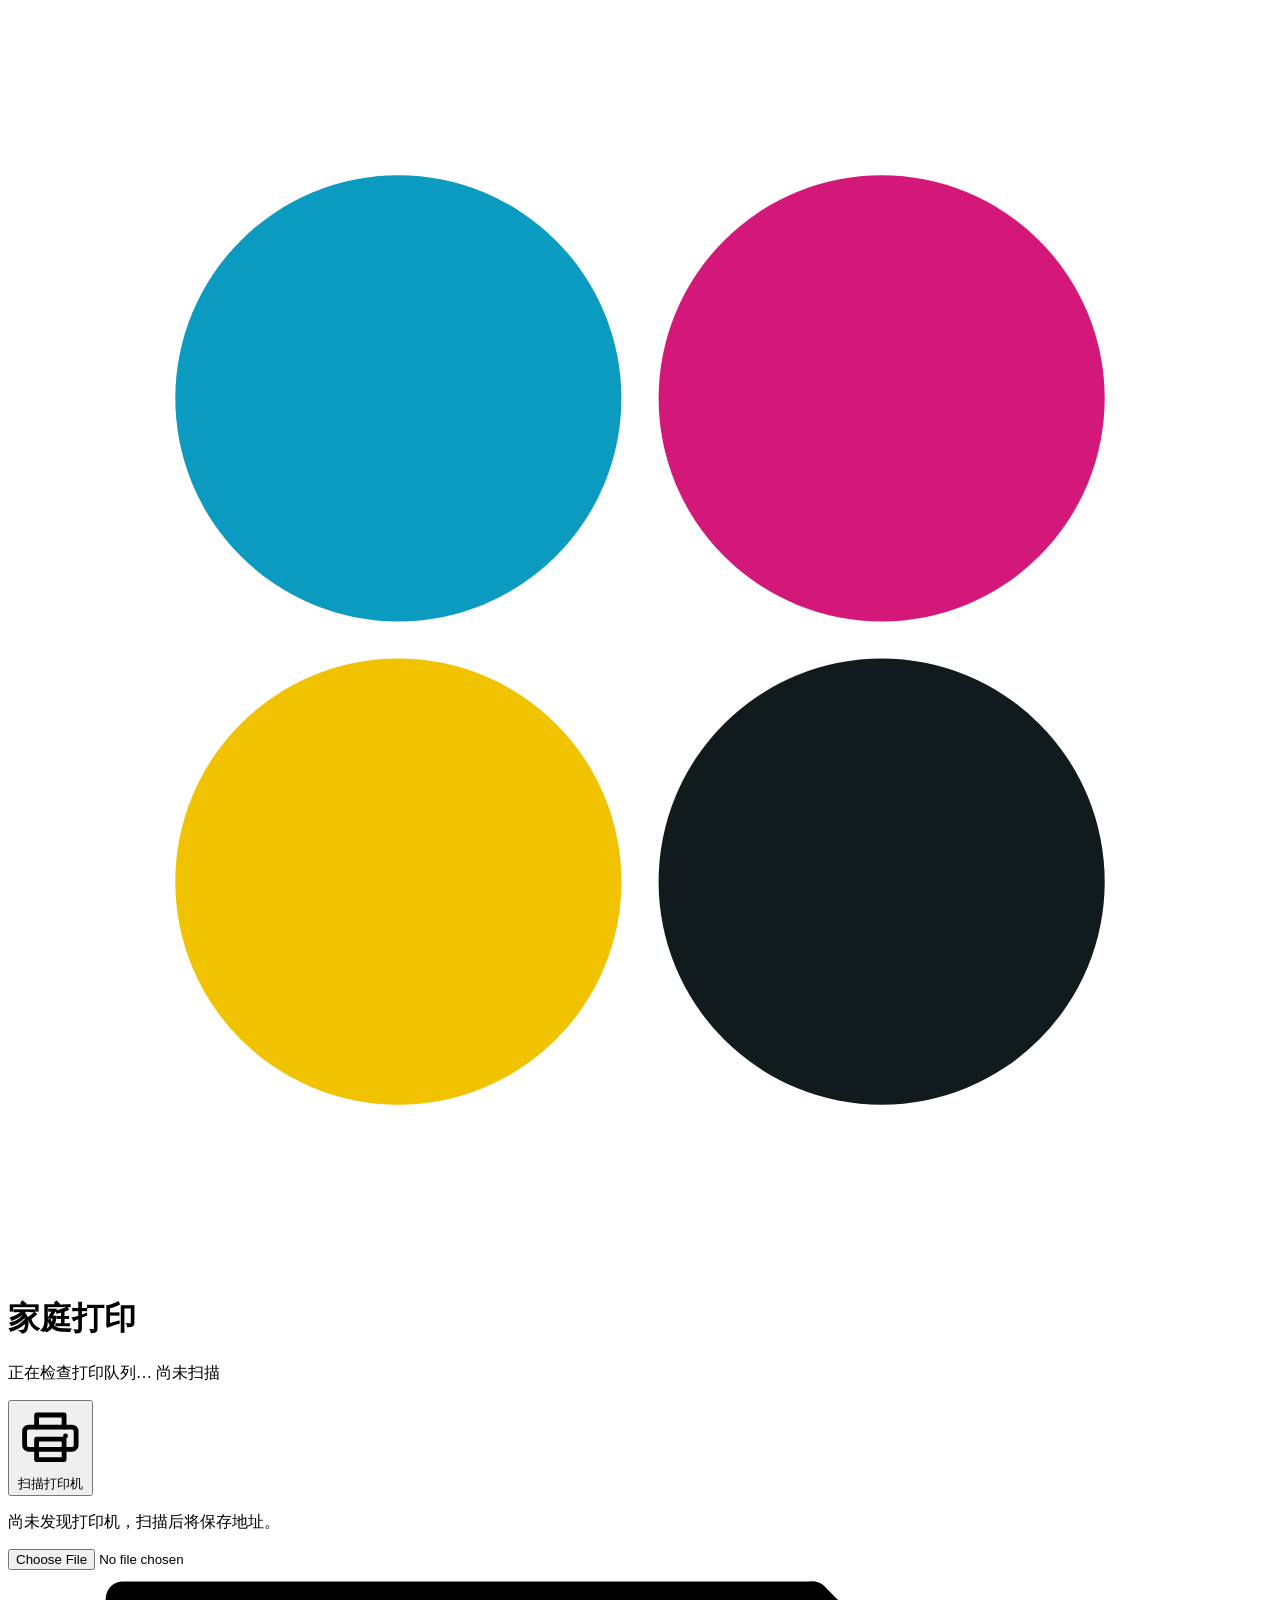
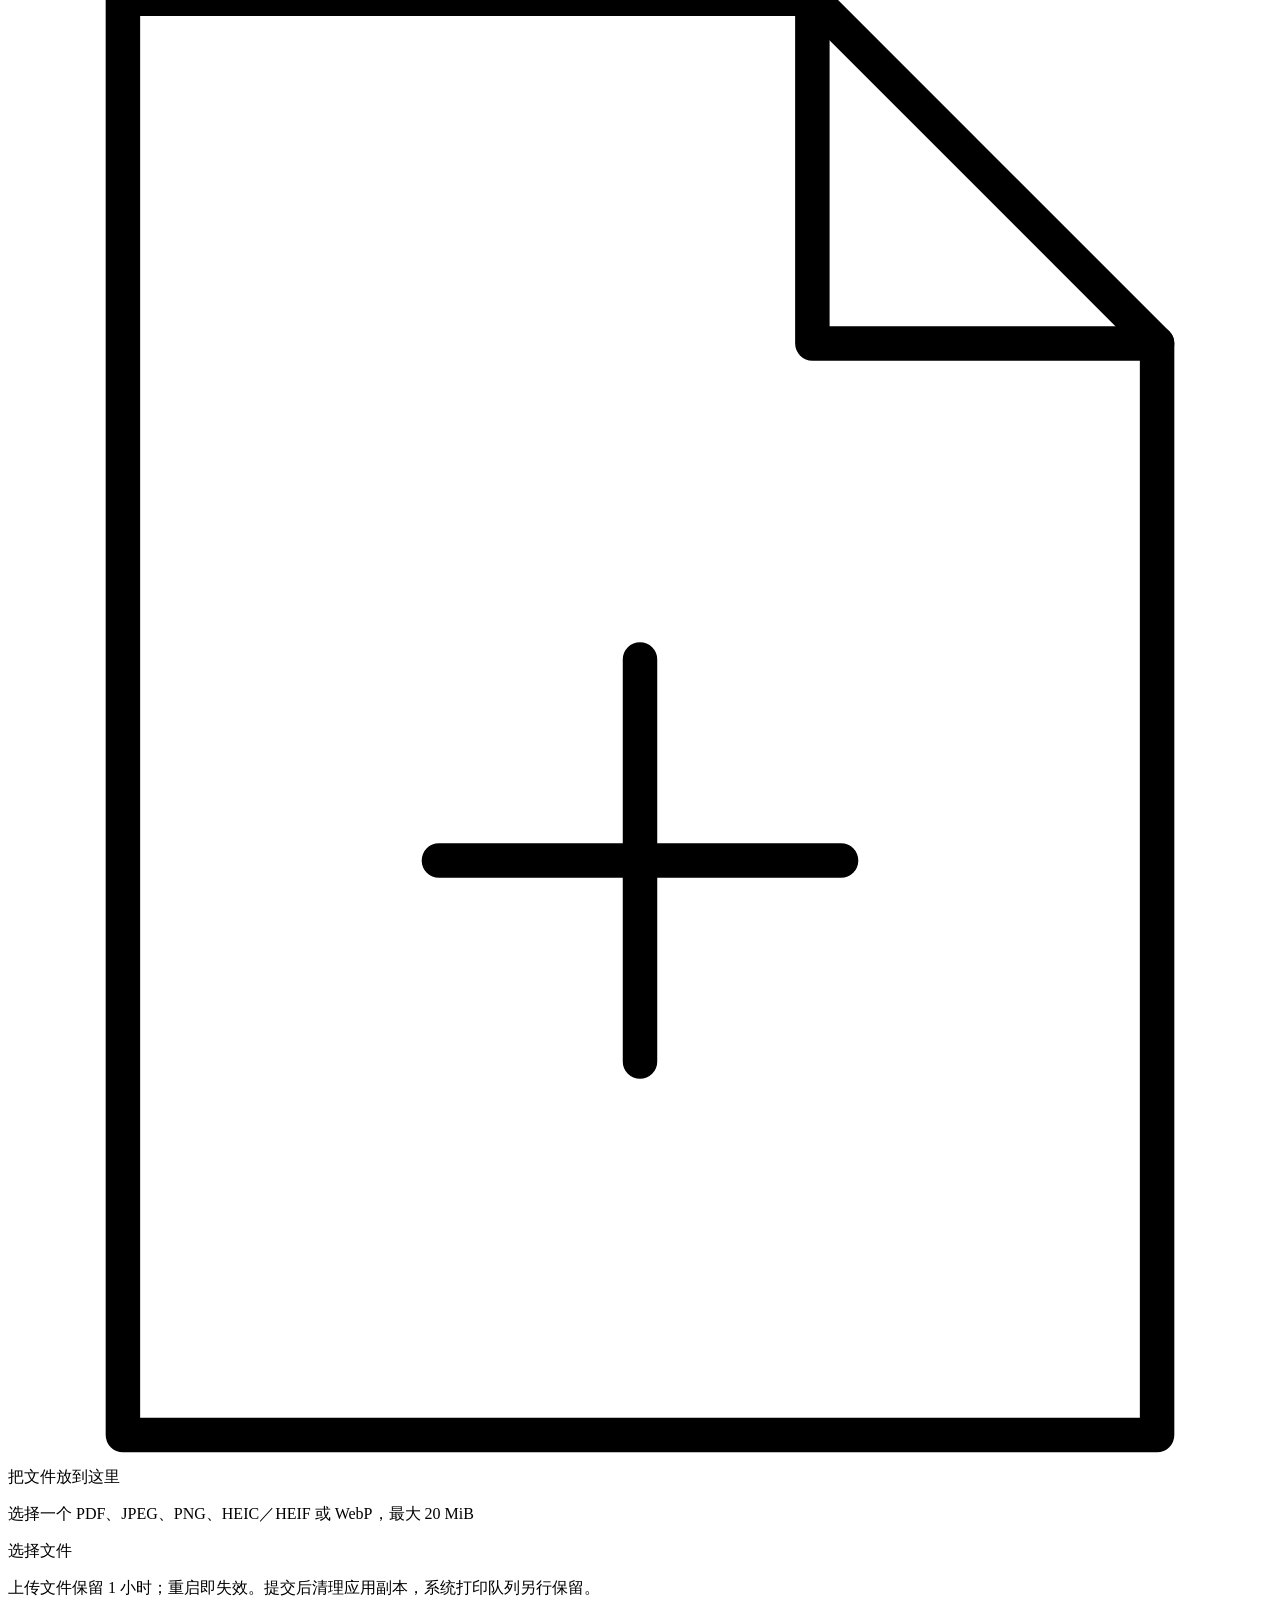
==== internal/web/index.html @ ac0587aa "add: init" ====
<!doctype html>
<html lang="zh-CN">
<head>
<meta charset="utf-8">
<meta name="viewport" content="width=device-width, initial-scale=1, viewport-fit=cover">
<meta name="theme-color" content="#E9EBE6">
<title>家庭打印 · 上传与设置</title>
<link rel="stylesheet" href="/style.css">
</head>
<body>

<main class="app">

  <header class="masthead">
    <div class="brand">
      <svg class="regmark" viewBox="0 0 34 34" aria-hidden="true">
        <circle cx="10.5" cy="10.5" r="6" fill="#0B9AC0"/>
        <circle cx="23.5" cy="10.5" r="6" fill="#D4187A"/>
        <circle cx="10.5" cy="23.5" r="6" fill="#F0C200"/>
        <circle cx="23.5" cy="23.5" r="6" fill="#111A1C"/>
      </svg>
      <div>
        <h1>家庭打印</h1>
        <p class="printer"><span class="led" aria-hidden="true"></span><span id="printerState">正在检查打印队列…</span> <span class="ip" id="printerAddress">尚未扫描</span></p>
      </div>
    </div>

    <button type="button" class="rescan" id="recheckBtn">
      <svg class="rescan-icon" viewBox="0 0 20 20" fill="none" stroke="currentColor"
           stroke-width="1.4" stroke-linecap="round" stroke-linejoin="round" aria-hidden="true">
        <path d="M6 7V3.5h8V7"/>
        <rect x="2.5" y="7" width="15" height="6.5" rx="1.2"/>
        <path d="M6 10.5h8v6H6z"/>
        <path d="M14.4 9.6h.01"/>
      </svg>
      <span id="recheckLabel">扫描打印机</span>
    </button>
  </header>

  <p id="printerReason" role="status"></p>
  <p id="discoveryStatus" role="status">尚未发现打印机，扫描后将保存地址。</p>
  <div class="layout" id="layout">

    <!-- 左列：上传 / 文件预览 -->
    <div>
      <div class="stage" id="stage">
        <input class="sr-only" type="file" id="file" accept="application/pdf,image/jpeg,image/png,image/heic,image/heif,image/webp,.heic,.heif">

        <label class="paper empty" id="empty" for="file">
          <span class="crop tl"></span><span class="crop tr"></span>
          <span class="crop bl"></span><span class="crop br"></span>

          <svg class="sheet-icon" viewBox="0 0 44 52" fill="none" stroke="currentColor"
               stroke-width="1.2" stroke-linejoin="round" stroke-linecap="round" aria-hidden="true">
            <path d="M4 1h24l12 12v38H4z"/>
            <path d="M28 1v12h12"/>
            <path d="M22 24v14M15 31h14"/>
          </svg>

          <span class="empty-title">把文件放到这里</span>
          <p class="empty-sub">选择一个 PDF、JPEG、PNG、HEIC／HEIF 或 WebP，最大 20 MiB</p>
          <span class="sheet-cta">选择文件</span>
          <p class="sheet-note">上传文件保留 1 小时；重启即失效。提交后清理应用副本，系统打印队列另行保留。</p>
        </label>

        <div class="paper filled" id="filled" hidden>
          <span class="crop tl"></span><span class="crop tr"></span>
          <span class="crop bl"></span><span class="crop br"></span>

          <div class="preview" id="preview"></div>

          <div class="filemeta" id="filemeta">
            <p class="fname" id="fname"></p>
            <p class="fsub" id="fsub"></p>
          </div>

          <div class="fileacts">
            <button type="button" class="ghost" id="replaceBtn">更换文件</button>
            <button type="button" class="ghost danger" id="removeBtn">移除</button>
          </div>
        </div>
      </div>

      <p class="file-err" id="fileErr" role="alert" hidden></p>
      <p class="sr-only" id="queueStatus" role="status" aria-live="polite"></p>
    </div>

    <!-- 右列：打印设置 -->
    <section class="panel" id="panel" hidden aria-labelledby="panelTitle">
      <h2 id="panelTitle">打印设置</h2>

      <div class="rows">
        <div class="row">
          <label class="row-label" for="size">尺寸</label>
          <div class="field">
            <select id="size" aria-label="纸张尺寸"></select>
          </div>
        </div>

        <div class="row" id="rangeRow" hidden>
          <label class="row-label" for="rangeMode">打印范围</label>
          <div class="field">
            <select id="rangeMode">
              <option value="all">全部页面</option>
              <option value="custom">指定页码</option>
            </select>
          </div>
        </div>

        <div class="row" id="pageRow" hidden>
          <label class="row-label" for="rangeText">页码</label>
          <div class="field">
            <input type="text" class="range-input" id="rangeText" placeholder="1-3, 5" autocomplete="off" spellcheck="false">
          </div>
        </div>
        <p class="err" id="rangeErr" hidden></p>

        <div class="row">
          <label class="row-label" for="copies">份数</label>
          <div class="field">
            <div class="stepper">
              <button type="button" id="minus" aria-label="减少份数">−</button>
              <input type="text" inputmode="numeric" id="copies" value="1" readonly aria-label="份数">
              <button type="button" id="plus" aria-label="增加份数">＋</button>
            </div>
          </div>
        </div>

        <div class="row">
          <label class="row-label" for="color">色彩</label>
          <div class="field">
            <select id="color"></select>
          </div>
        </div>
        <p class="hint" id="colorHint">将内容以黑白或灰度打印；实际用墨由打印机决定。</p>

        <div class="row">
          <label class="row-label" for="duplex">双面</label>
          <div class="field">
            <select id="duplex"></select>
          </div>
        </div>
        <p class="hint" id="duplexHint">每张纸只印一面，用纸最多。</p>

        <details class="glossary">
          <summary>长边、短边是什么意思</summary>
          <div class="glossary-body">
            <dl>
              <div>
                <dt>单面</dt>
                <dd>每张纸只印一面，背面空着。</dd>
              </div>
              <div>
                <dt>双面 · 长边翻转</dt>
                <dd>沿纸张的实际长边翻面。竖向文档通常像翻书左右翻。</dd>
              </div>
              <div>
                <dt>双面 · 短边翻转</dt>
                <dd>沿纸张的实际短边翻面。竖向文档通常上下翻。</dd>
              </div>
            </dl>
            <p class="note">横向文档的翻阅方向相反。长／短边始终指纸张的实际边；仅提供驱动支持的双面选项。</p>

            <svg class="flip" viewBox="0 0 320 158" role="img"
                 aria-label="长边翻转时页面左右翻动，短边翻转时页面上下翻动">
              <defs>
                <marker id="ah" viewBox="0 0 10 10" refX="9" refY="5"
                        markerWidth="6" markerHeight="6" orient="auto-start-reverse">
                  <path d="M0 0 L10 5 L0 10 z" fill="currentColor"/>
                </marker>
              </defs>

              <g>
                <rect class="sheetline" x="30" y="38" width="64" height="88" rx="1"/>
                <line class="fold" x1="62" y1="38" x2="62" y2="126"/>
                <path class="arrow" d="M40 27 Q62 9 84 27" marker-end="url(#ah)"/>
                <text x="62" y="150" text-anchor="middle">竖向长边 · 左右翻</text>
              </g>

              <g>
                <rect class="sheetline" x="206" y="38" width="64" height="88" rx="1"/>
                <line class="fold" x1="206" y1="82" x2="270" y2="82"/>
                <path class="arrow" d="M198 48 Q182 82 198 116" marker-end="url(#ah)"/>
                <text x="238" y="150" text-anchor="middle">竖向短边 · 上下翻</text>
              </g>
            </svg>
          </div>
        </details>
      </div>
    </section>

  </div>
</main>

<!-- 底部：打印工单 + 主操作 -->
<div class="dock" id="dock" hidden>
  <div class="dock-inner">
    <div class="ticket">
      <p class="ticket-main" id="ticketMain">A4 · 单色（黑白／灰度） · 1 份</p>
      <p class="ticket-sub" id="ticketSub">1 页 · 1 张纸</p>
    </div>
    <button class="primary" id="printBtn" disabled>打印</button>
  </div>
</div>

<dialog class="dlg" id="dlg" aria-labelledby="dlgTitle">
  <div class="dlg-view" id="viewConfirm">
    <h2 id="dlgTitle">确认打印</h2>
    <dl class="recap" id="recap"></dl>
    <p class="dlg-note" id="dlgNote">确认后提交到本机打印队列；实际输出请查看打印机。</p>
    <div class="dlg-actions">
      <button type="button" class="ghost" id="cancelBtn">取消</button>
      <button type="button" class="primary" id="confirmBtn">确认打印</button>
    </div>
  </div>

  <div class="dlg-view" id="viewSending" hidden>
    <div class="spinner" aria-hidden="true"></div>
    <p class="dlg-msg" role="status">正在提交到打印队列…</p>
  </div>

  <div class="dlg-view" id="viewDone" hidden>
    <svg class="check" viewBox="0 0 40 40" fill="none" stroke="currentColor"
         stroke-width="2" stroke-linecap="round" stroke-linejoin="round" aria-hidden="true">
      <circle cx="20" cy="20" r="18" stroke-opacity=".35"/>
      <path d="M12 20.5l5.5 5.5L28 15"/>
    </svg>
    <p class="dlg-msg" role="status">已提交到打印队列</p>
    <p class="dlg-note"><span id="jobStatus">正在查询任务状态…</span></p>
    <div class="dlg-actions">
      <button type="button" class="primary" id="doneBtn">完成</button>
    </div>
  </div>
</dialog>

<script src="/app.js" defer></script>
</body>
</html>
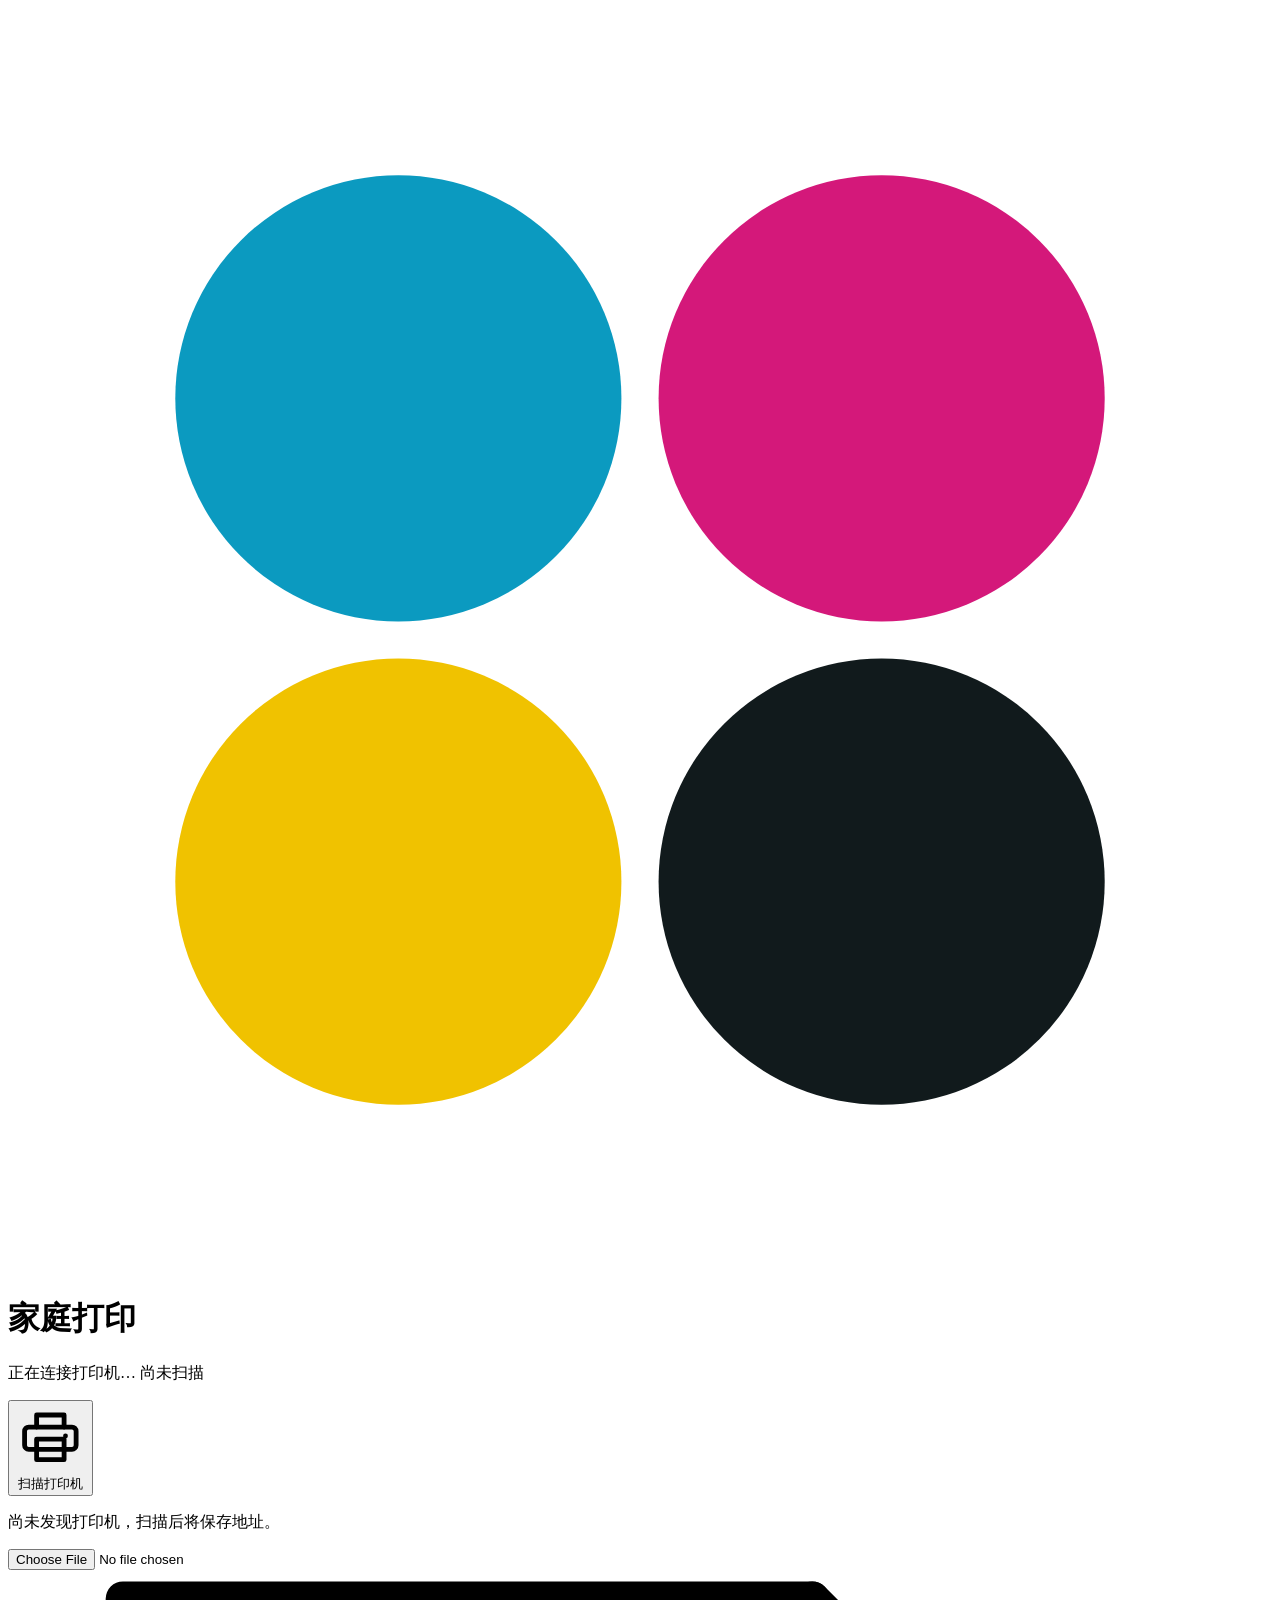
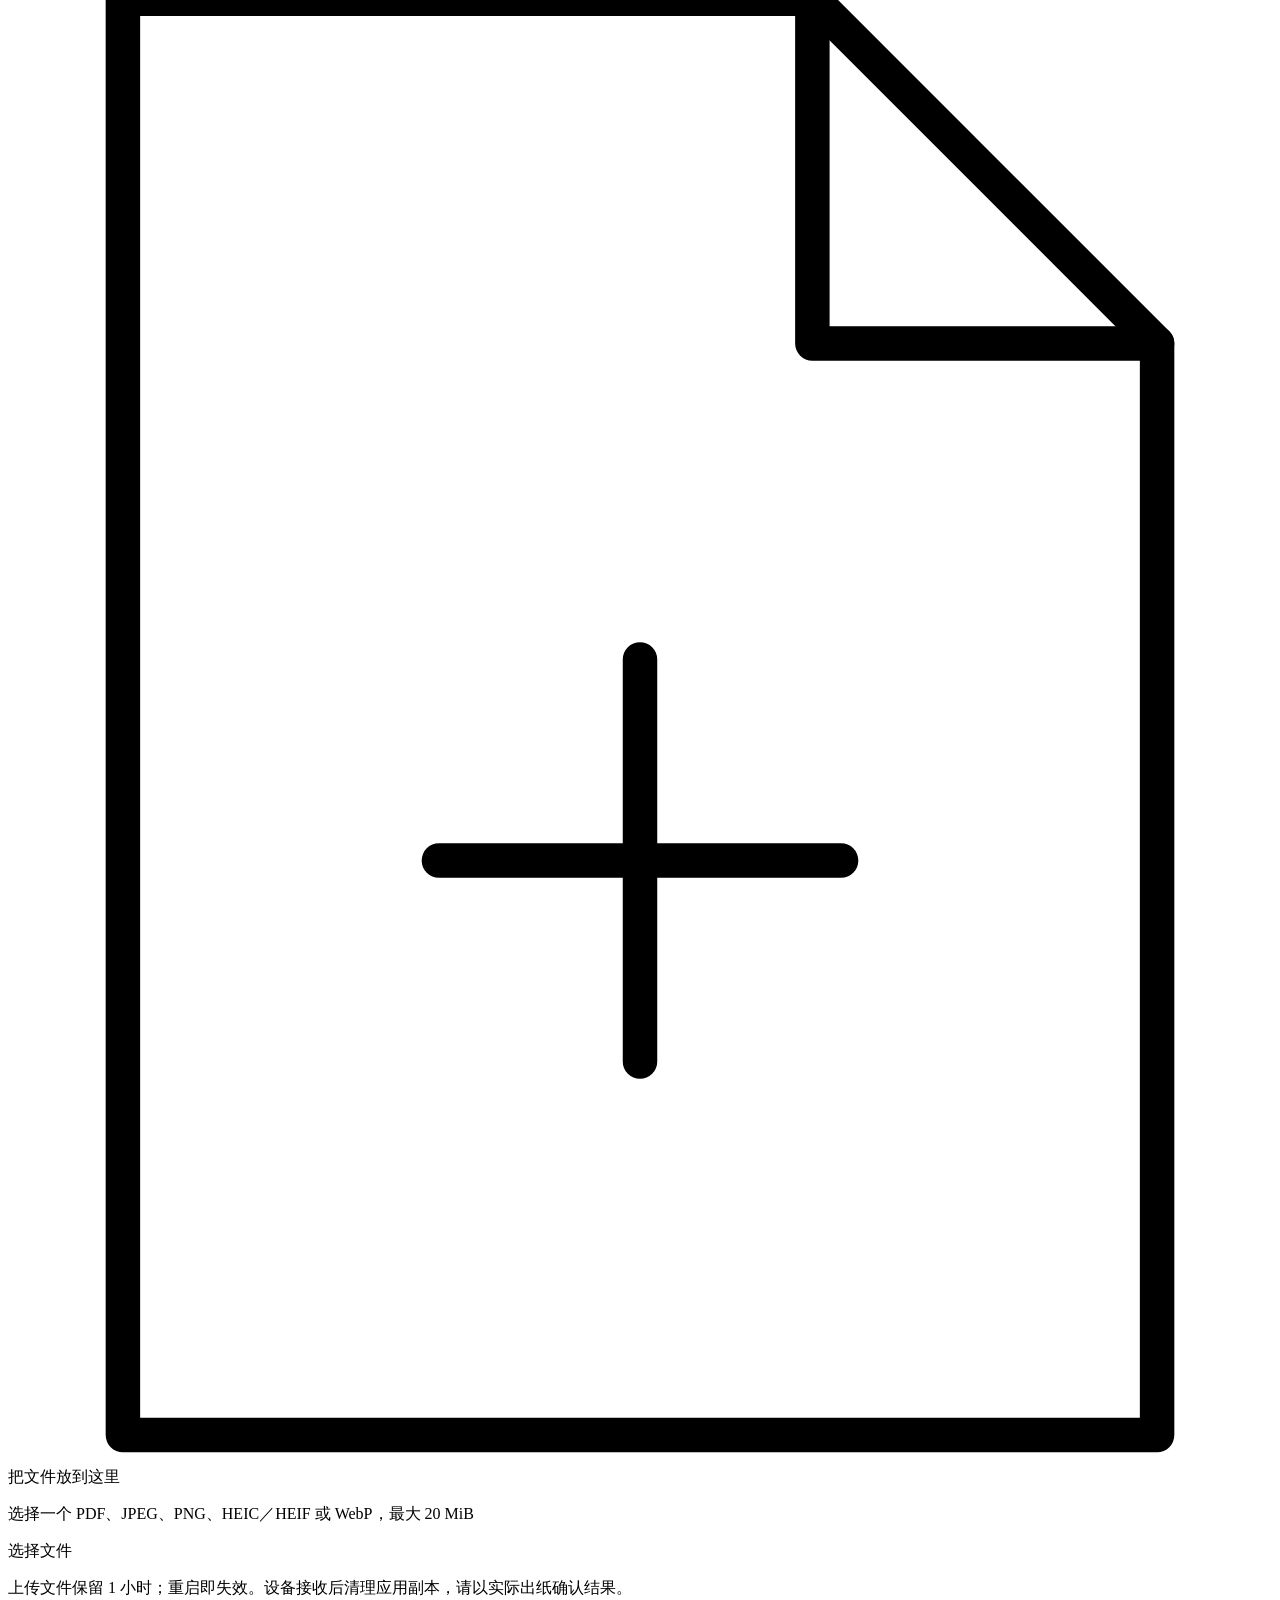
==== commit 77af57b6: "add: TCP 直连打印" ====
--- a/internal/web/index.html
+++ b/internal/web/index.html
@@ -21,7 +21,7 @@
       </svg>
       <div>
         <h1>家庭打印</h1>
-        <p class="printer"><span class="led" aria-hidden="true"></span><span id="printerState">正在检查打印队列…</span> <span class="ip" id="printerAddress">尚未扫描</span></p>
+        <p class="printer"><span class="led" aria-hidden="true"></span><span id="printerState">正在连接打印机…</span> <span class="ip" id="printerAddress">尚未扫描</span></p>
       </div>
     </div>
 
@@ -60,7 +60,7 @@
           <span class="empty-title">把文件放到这里</span>
           <p class="empty-sub">选择一个 PDF、JPEG、PNG、HEIC／HEIF 或 WebP，最大 20 MiB</p>
           <span class="sheet-cta">选择文件</span>
-          <p class="sheet-note">上传文件保留 1 小时；重启即失效。提交后清理应用副本，系统打印队列另行保留。</p>
+          <p class="sheet-note">上传文件保留 1 小时；重启即失效。设备接收后清理应用副本，请以实际出纸确认结果。</p>
         </label>
 
         <div class="paper filled" id="filled" hidden>
@@ -207,7 +207,7 @@
   <div class="dlg-view" id="viewConfirm">
     <h2 id="dlgTitle">确认打印</h2>
     <dl class="recap" id="recap"></dl>
-    <p class="dlg-note" id="dlgNote">确认后提交到本机打印队列；实际输出请查看打印机。</p>
+    <p class="dlg-note" id="dlgNote">确认后直接发送到打印机；实际输出请查看设备。</p>
     <div class="dlg-actions">
       <button type="button" class="ghost" id="cancelBtn">取消</button>
       <button type="button" class="primary" id="confirmBtn">确认打印</button>
@@ -216,7 +216,7 @@
 
   <div class="dlg-view" id="viewSending" hidden>
     <div class="spinner" aria-hidden="true"></div>
-    <p class="dlg-msg" role="status">正在提交到打印队列…</p>
+    <p class="dlg-msg" role="status">正在生成打印数据并发送到设备，请保持页面打开…</p>
   </div>
 
   <div class="dlg-view" id="viewDone" hidden>
@@ -225,7 +225,7 @@
       <circle cx="20" cy="20" r="18" stroke-opacity=".35"/>
       <path d="M12 20.5l5.5 5.5L28 15"/>
     </svg>
-    <p class="dlg-msg" role="status">已提交到打印队列</p>
+    <p class="dlg-msg" role="status">设备已接收打印数据</p>
     <p class="dlg-note"><span id="jobStatus">正在查询任务状态…</span></p>
     <div class="dlg-actions">
       <button type="button" class="primary" id="doneBtn">完成</button>
